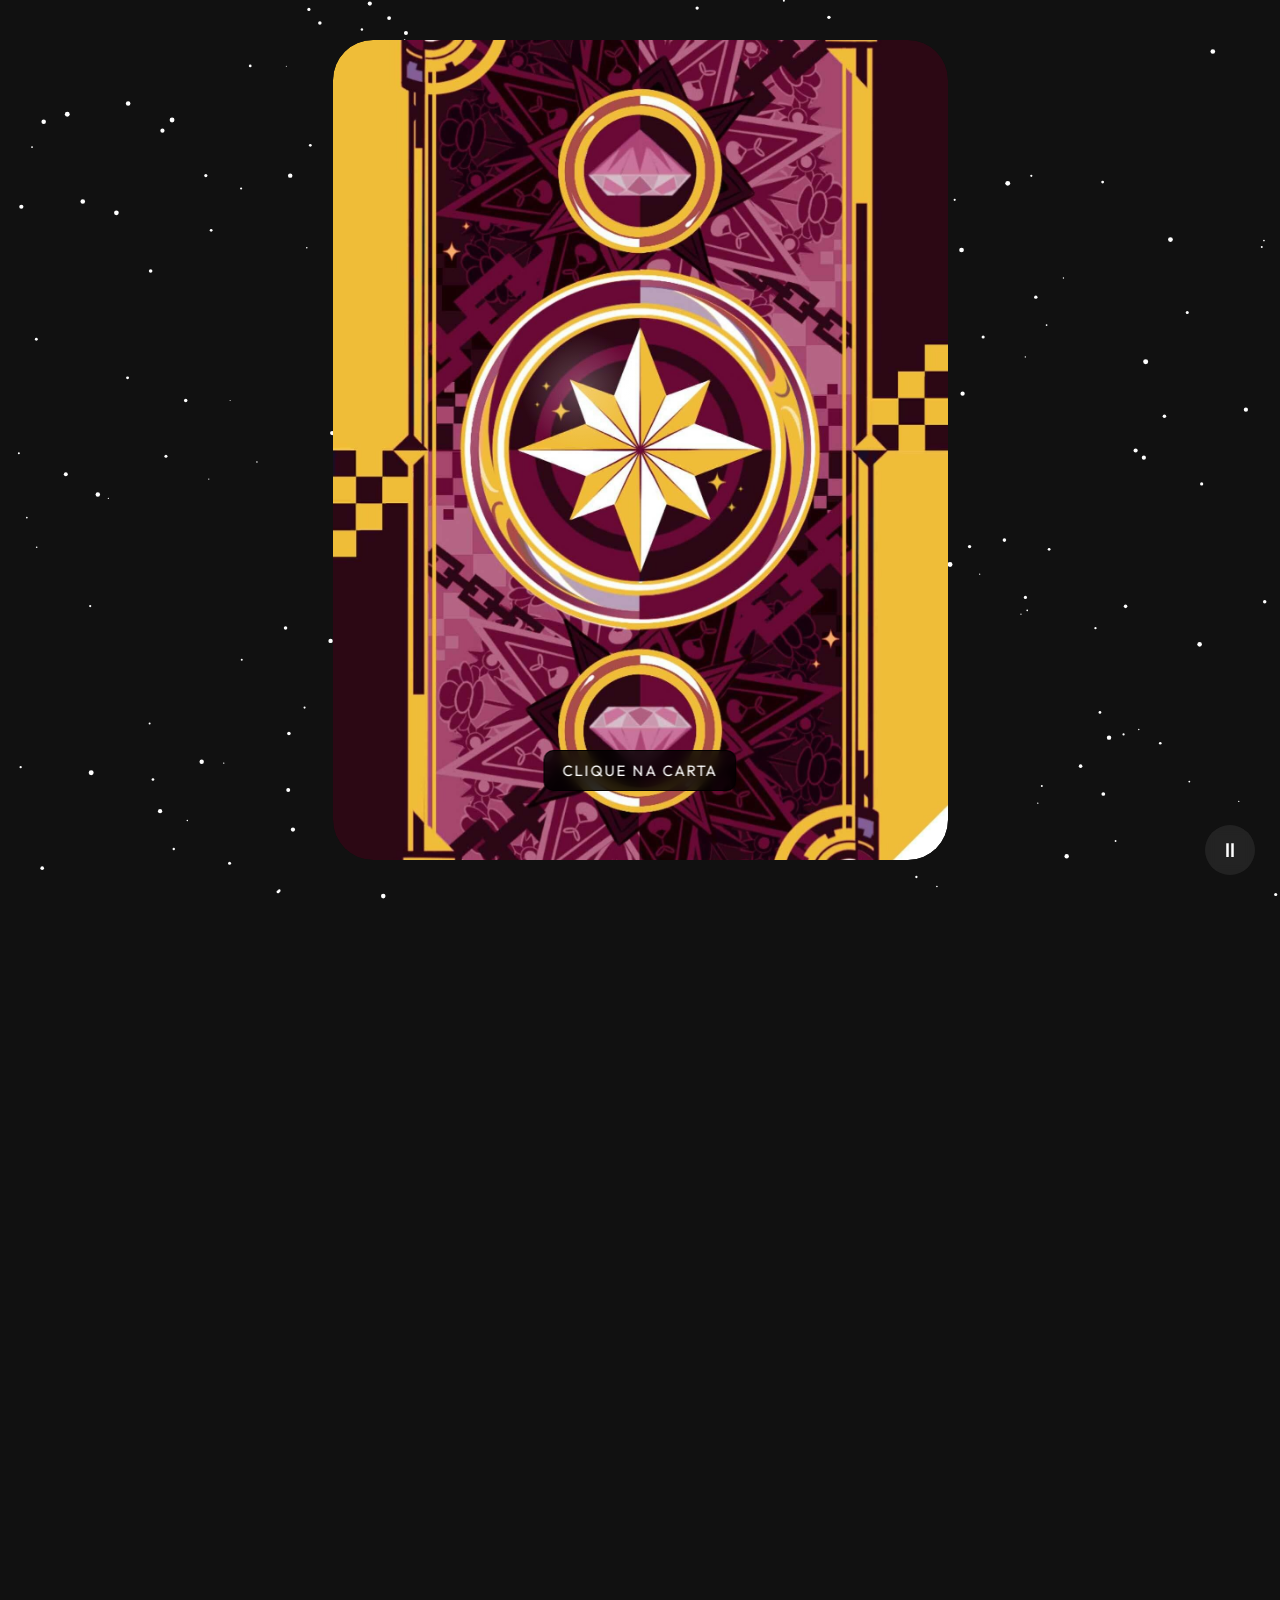
==== index.html @ a0a69025 "alteração de nome" ====
<!doctype html>
<html lang="pt-br">
  <head>
    <meta charset="UTF-8" />
    <meta name="viewport" content="width=device-width, initial-scale=1.0" />
    <title>Currículo Thayanne Stella</title>
    <link rel="stylesheet" href="style.css" />
    <link rel="preconnect" href="https://fonts.googleapis.com" />
    <link rel="preconnect" href="https://fonts.gstatic.com" crossorigin />
    <link
      href="https://fonts.googleapis.com/css2?family=Outfit:wght@100..900&display=swap"
      rel="stylesheet"
    />
    <link
      href="https://fonts.googleapis.com/css2?family=Staatliches&display=swap"
      rel="stylesheet"
    />
  </head>
  <body>

    <div class="click-hint">clique na carta</div>
<div class="card" id="card">
  <div class="card-inner">

    <!-- FRENTE -->
    <div class="card-front">
      <img src="frente.jpg" alt="Carta Amy">
    </div>

    <!-- VERSO -->
    <div class="card-back">
      <div class="container">
      <header>
        <h1>Thayanne Stella</h1>
        <img
          src="https://i.pinimg.com/736x/db/87/1e/db871e33557905e06d94a5ef85f89596.jpg"
          alt="Amy Rose"
        />
      </header>
      <hr />
      <main>
        <article class="coluna-1">
          <h2>DADOS PESSOAIS</h2>
          <p><strong>Nome:</strong> Thayanne Stella Barros Rodrigues</p>
          <p><strong>Data de Nascimento:</strong> 15/09/2003</p>
          <p><strong>Naturalidade:</strong> Rio de Janeiro, RJ - Brasil</p>
          <p><strong>Endereço: </strong>Rua do Cinema, 95 - Recife, PE</p>
          <p><strong>Contato: </strong> (81) 98570-3582 | (81) 98325-9490</p>
          <p><strong>E-mail: </strong> thayannes.rodrigues13@gmail.com</p>
          <h2>PERFIL PESSOAL</h2>
          <p>
            Sou um profissional dedicada e entusiasta, com uma paixão por
            alcançar resultados excepcionais em todas as minhas empreitadas.
            Estou pronta para contribuir de forma significativa em um ambiente
            dinâmico e desafiador, onde posso continuar aprendendo e crescendo
            profissionalmente.
          </p>
          <h2>HISTÓRICO DE TRABALHO</h2>
          <strong><p>Auxiliar de Administrativo</p></strong>
          <p><strong>EMPRESA: </strong>A.C DE BARROS</p>
          <p>(INÍCIO: 01/02/2022 || TÉRMINO: 01/02/2023)</p>
          <p>
            - Organização de arquivos, gerenciamento de agenda, verificação de
            notas fiscais, cálculo manual de ICM' s, emissão de notas fiscais.
          </p>
          <br />
          <strong><p>Operador de Telemarketing</p></strong>
          <p><strong>EMPRESA: </strong>CSU DIGITAL</p>
          <p>(INÍCIO: 03/08/2023 || TÉRMINO: 31/10/2025)</p>
          <p>
            - Atendimento ao Cliente, resolução de problemas, trabalho em
            equipe, suporte tecnico de chat.
          </p>
          <br />
          <strong><p>Assistente - Dados/BI</p></strong>
          <p><strong>EMPRESA: </strong>AMPLA</p>
          <p>(INÍCIO: 26/10/2025 || TÉRMINO: ABERTO)</p>
          <p>
            - Coleta de dados de diferentes fontes, organização e estruturação
            de bases de dados, tratamento e limpeza de dados para garantir
            qualidade das informações.
          </p>

          <h2>SOFT SKILLS</h2>
          <ul>
            <li>Resolução de Conflitos</li>
            <li>Excelentes Competências de Comunicação</li>
            <li>Forte Ética de Trabalho</li>
            <li>Grande Atenção aos Detalhes</li>
            <li>Organização</li>
            <li>Comunicação Assertiva</li>
            <li>Empatia</li>
            <li>Trabalho em Equipe</li>
          </ul>

          <h2>HARD SKILLS</h2>
          <ul>
            <li>Pacote Office (Intermediário)</li>
            <li>Inglês (Básico)</li>
            <li>Photoshop</li>
            <li>Design Grafico</li>
            <li>Desenvolvimento de Software</li>
          </ul>
        </article>

        <article class="coluna-2">
          <h2>FORMAÇÃO ANTERIOR</h2>
          <strong><p>Escola Monsenhor Manoel Marques</p></strong>
          <p>ENSINO MÉDIO COMPLETO</p>
          <p>2018 - 2020</p>

          <ul>
            <li>Líder do Grêmio Estudantil.</li>
            <li>Representante de Sala por 2 anos seguidos.</li>
          </ul>

          <h2>FORMAÇÃO ACADÊMICA</h2>
          <strong><p>Análise e Desenvolvimento de Sistemas</p></strong>
          <p>FACULDADE SENAC PERNAMBUCO</p>
          <p>2025 - EM ANDAMENTO ATÉ 2027</p>
          <p>
            <strong>Endereço: </strong> R. do Pombal, 57 - Santo Amaro, Recife -
            PE, 50100-170
          </p>

          <h2>CURSOS</h2>
          <strong><p>CEPRO - Centro de Educação Profissional</p></strong>
          <p>INFORMÁTICA</p>
          <p>DURAÇÃO DE 6 MESES</p>
          <ul>
            <li>Software</li>
            <li>Hardware</li>
            <li>Pacote Office Intermediario.</li>
          </ul>
          <br />
          <strong><p>Prepara Cursos</p></strong>
          <p>TÉCNICO DE AUXILIAR ADMINISTRATIVO</p>
          <p>DURAÇÃO DE 1 MÊS</p>
          <ul>
            <li>Gestão de Pessoas.</li>
            <li>Coordenação de Equipe.</li>
            <li>Desenvolvimento de Projetos.</li>
            <li>Finanças.</li>
            <li>Estatística.</li>
            <li>Economia.</li>
          </ul>
          <br />
          <strong><p>Rede Cidadã - START</p></strong>
          <p>DESENVOLVIMENTO FRONT-END</p>
          <p>DURAÇÃO DE 6 MESES (450 HORAS)</p>
          <ul>
            <li>Lógica de Programação.</li>
            <li>HTML e CSS.</li>
            <li>JavaScript.</li>
            <li>React.</li>
          </ul>

          <br />
          <strong><p>Escola Técnica Estadual Ginásio Pernambucano</p></strong>
          <p>DESENVOLVIMENTO DE SISTEMAS</p>
          <p>DURAÇÃO DE 1 ANO E 6 MESES</p>
          <ul>
            <li>Lógica de Programação.</li>
            <li>Design Thinking e CDU.</li>
            <li>Banco de Dados MYSQL.</li>
            <li>JavaScript.</li>
            <li>Python.</li>
          </ul>
        </article>
      </main>
          </div>

    </div>
  </div>
</div>

    <div class="sparkles"></div>

    <canvas id="stars"></canvas>
<div class="cursor-glow"></div>

<div id="player" style="display:none;"></div>

<button id="music-btn">⏸</button>

<script src="https://www.youtube.com/iframe_api"></script>

<script>
const canvas = document.getElementById("stars")
const ctx = canvas.getContext("2d")

canvas.width = window.innerWidth
canvas.height = window.innerHeight

let stars = []
let mouse = {x:0,y:0}

document.addEventListener("mousemove", e=>{
  mouse.x = e.clientX
  mouse.y = e.clientY

  const glow = document.querySelector(".cursor-glow")
  glow.style.left = mouse.x + "px"
  glow.style.top = mouse.y + "px"
})

class Star{
  constructor(){
    this.x = Math.random()*canvas.width
    this.y = Math.random()*canvas.height
    this.size = Math.random()*2+0.5
    this.speed = Math.random()*0.2+0.05
  }

  update(){
    this.y += this.speed

    const dx = this.x - mouse.x
    const dy = this.y - mouse.y
    const dist = Math.sqrt(dx*dx+dy*dy)

    if(dist < 120){
      this.x += dx*0.02
      this.y += dy*0.02
    }

    if(this.y > canvas.height){
      this.y = 0
      this.x = Math.random()*canvas.width
    }
  }

  draw(){
    ctx.beginPath()
    ctx.arc(this.x,this.y,this.size,0,Math.PI*2)
    ctx.fillStyle="white"
    ctx.fill()
  }
}

for(let i=0;i<180;i++){
  stars.push(new Star())
}

function animate(){
  ctx.clearRect(0,0,canvas.width,canvas.height)

  stars.forEach(star=>{
    star.update()
    star.draw()
  })

  requestAnimationFrame(animate)
}

animate()

window.addEventListener("resize",()=>{
  canvas.width = window.innerWidth
  canvas.height = window.innerHeight
})

const card = document.getElementById("card")
const hint = document.querySelector(".click-hint")

card.addEventListener("click", () => {
  card.classList.toggle("flip")
  hint.style.display = "none"
})

let player
let playing = true

function onYouTubeIframeAPIReady(){
  player = new YT.Player('player', {
    height: '0',
    width: '0',
    videoId: 'Cvqr4ASn7QQ',
    playerVars: {
      autoplay: 1,
      controls: 0,
      loop: 1,
      playlist: 'Cvqr4ASn7QQ'
    },
    events: {
      onReady: function(event){
        event.target.setVolume(10) // volume em 20%
      }
    }
  })
}

const btn = document.getElementById("music-btn")

btn.addEventListener("click", () => {

  if(playing){
    player.pauseVideo()
    btn.textContent = "▶"
  }else{
    player.playVideo()
    btn.textContent = "⏸"
  }

  playing = !playing
})

</script>
  </body>
</html>
---- style.css ----
*,
*::before,
*::after {
  box-sizing: border-box;
  margin: 0;
  padding: 0;
}

/* <uniquifier>: Use a unique and descriptive class name */
.outfit-uniquifier {
    font-family: "Outfit", sans-serif;
    font-optical-sizing: auto;
    font-weight: 400;
    font-style: normal;
}

.staatliches-regular {
  font-family: "Staatliches", sans-serif;
  font-weight: 400;
  font-style: normal;
}


body{
  display: flex;
  flex-direction: column;
  justify-content: center;
  align-items: center;
  padding: 25px;
  min-height: 100vh;

  background-color: #000000ee;
}


.container{
    background-color: #f8e7ef;
    width: 50%;
    padding: 3%;
    border-radius: 40px;
    box-shadow: rgba(0, 0, 0, 0.76) 0px 0px 10px;
    margin: 2%;
}

header{
    display: flex;
    justify-content: space-between;
    align-items: center;
    margin-bottom: 1%;
    padding: 2%;
}

main{
    display: flex;
    justify-content: center;
}

article{
    display: flex;
    flex-direction: column;
    width: 50%;
    margin: 2%;
}

p, li{
    font-family: "Outfit", sans-serif;

}

h1{
    font-family: "Staatliches", sans-serif;
    font-size: 95px;
    color: #6B0B31;
}

h2{
    font-family: "Outfit", sans-serif;
    color: #6B0B31;
    margin-top: 20px;
}

h3{
    font-family: "Outfit", sans-serif;
    color: #000000;
}

header img{
    width: 200px;
    height: 200px;
    border-radius: 100%;
}

  ul {
    list-style-type: none; /* Remove os pontos */
    padding: 0;           /* Opcional: remove o recuo esquerdo padrão */
    margin: 0;            /* Opcional: remove a margem padrão */
  }

  li::before {
    content: "- "; /* O traço e um espaço */
    margin-right: 5px; /* Espaço entre o traço e o texto */
  }

hr{
    border-top: 2px solid #6B0B31; /* Define espessura, tipo e cor */
border: none;
}

#stars{
  position: fixed;
  top:0;
  left:0;
  width:100%;
  height:100%;
  z-index:-1;
}

.cursor-glow{
  position: fixed;
  width:120px;
  height:120px;
  background: radial-gradient(circle, rgba(255,255,255,0.25), transparent 70%);
  border-radius:50%;
  pointer-events:none;
  transform:translate(-50%,-50%);
}
.card{
  width:50%;
  aspect-ratio: 3 / 4; 
  perspective: 2000px;
}

.card-inner{
  position:relative;
  width:100%;
  height:100%;
  transform-style: preserve-3d;
  transition: transform 1.1s cubic-bezier(.4,.2,.2,1);
}

.card.flip .card-inner{
  transform: rotateY(180deg);
}

.card-front,
.card-back{
  position:absolute;
  width:100%;
  height:100%;
  backface-visibility:hidden;
  border-radius:40px;
}

.card-front{
  overflow:hidden;
  cursor:pointer;
}

.card-front img{
  width:100%;
  height:100%;
  object-fit:cover;
  border-radius:40px;
}

.card-back{
  transform:rotateY(180deg);
  height:auto;
}

.card-back .container{
  width:100%;
}

.click-hint{
  position: fixed;
  top: calc(50% + 300px); /* posiciona abaixo da carta */
  left: 50%;
  transform: translateX(-50%);
  
  padding: 10px 18px;

  font-family: "Outfit", sans-serif;
  font-size: 15px;
  text-transform: uppercase;
  letter-spacing: 2px;

  color: rgb(255, 255, 255);

  background: rgba(0, 0, 0, 0.815);
  border: 1px solid rgba(0, 0, 0, 0.897);
  border-radius: 10px;

  backdrop-filter: blur(6px);

  animation: hintPulse 3s ease-in-out infinite;

  pointer-events: none;
  z-index: 9999;
}

@keyframes hintPulse{
  0%{opacity:0.10;}
  50%{opacity:0.90;}
  100%{opacity:0.10;}
}

#music-btn{
  position: fixed;
  bottom: 25px;
  right: 25px;

  width: 50px;
  height: 50px;

  border-radius: 50%;
  border: none;

  font-size: 20px;

  background: rgba(255,255,255,0.08);
  color: white;

  backdrop-filter: blur(6px);

  cursor: pointer;

  z-index: 9999;
}
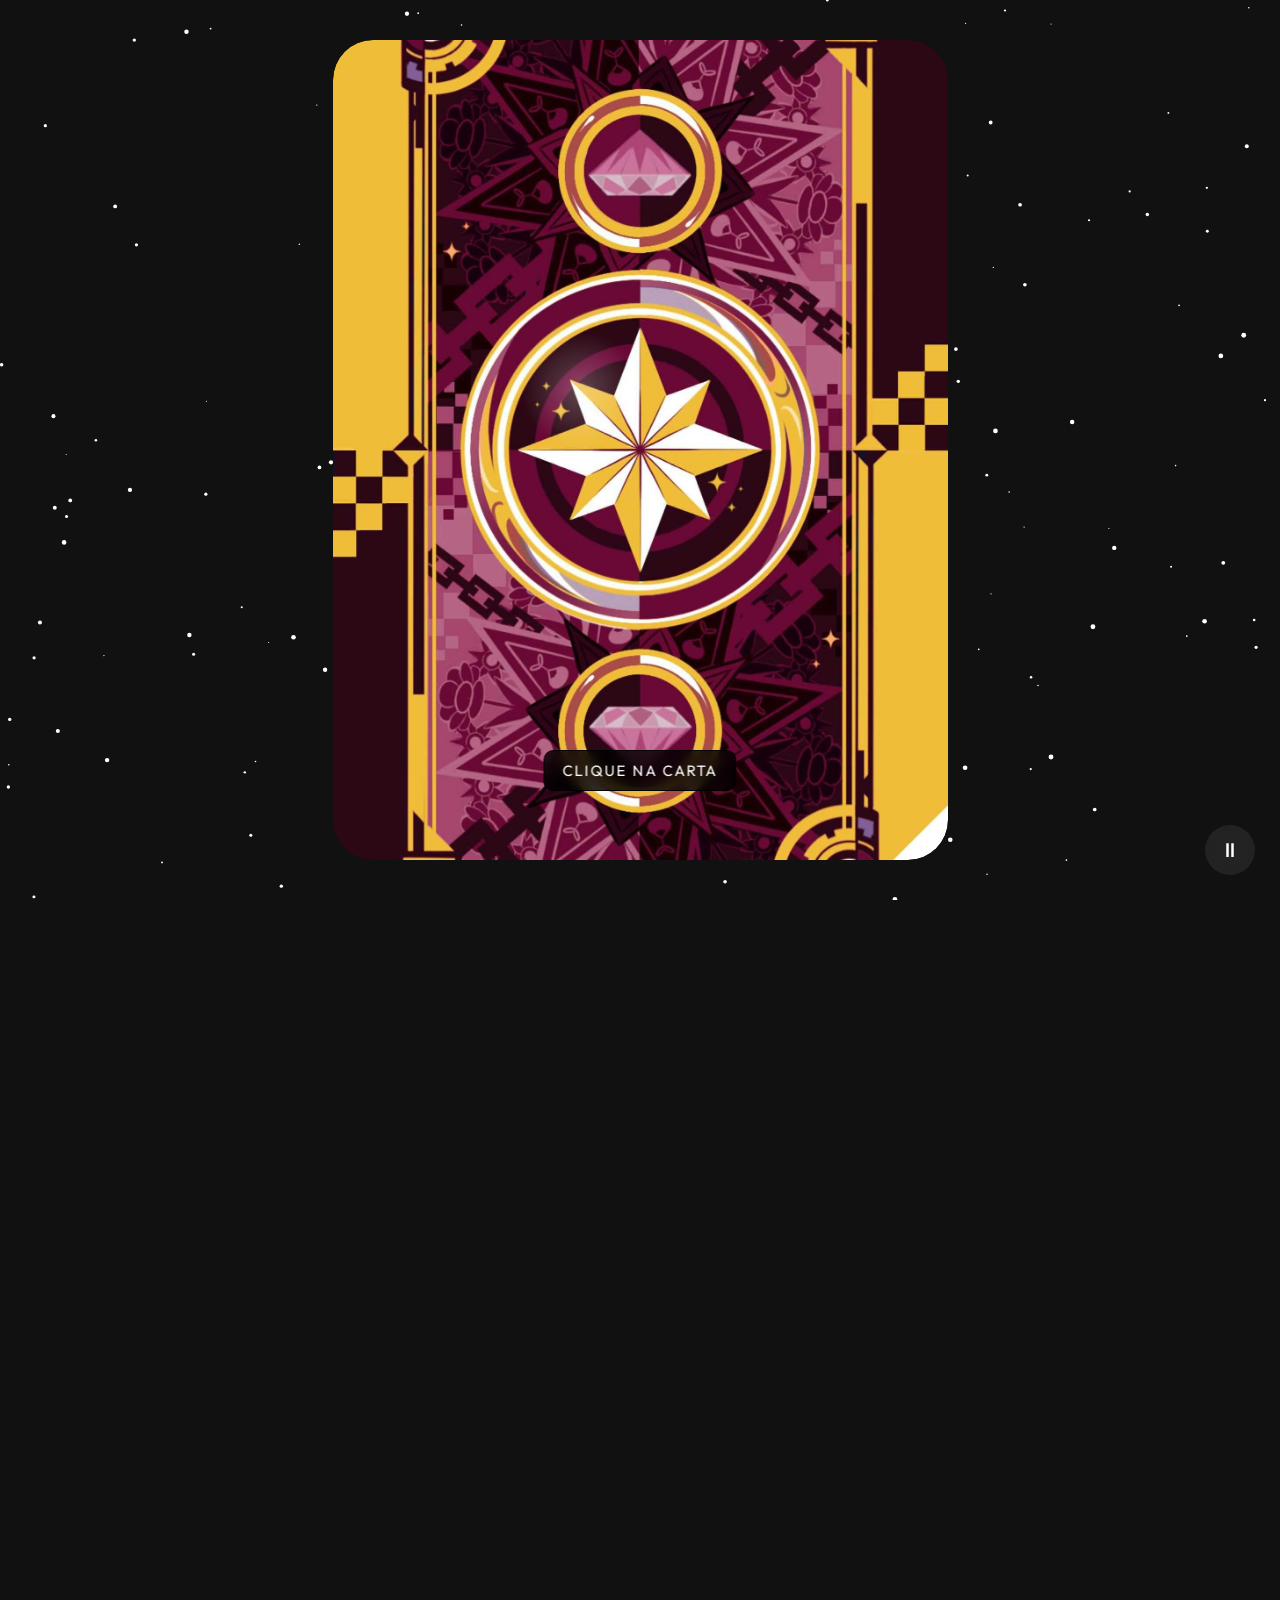
==== commit ff69b365: "icone" ====
--- a/index.html
+++ b/index.html
@@ -15,6 +15,7 @@
       href="https://fonts.googleapis.com/css2?family=Staatliches&display=swap"
       rel="stylesheet"
     />
+    <link rel="icon" type="image/x-icon" href="amy_head_logo_by_officialsassy_ddu4s5k-fullview.png">
   </head>
   <body>
 
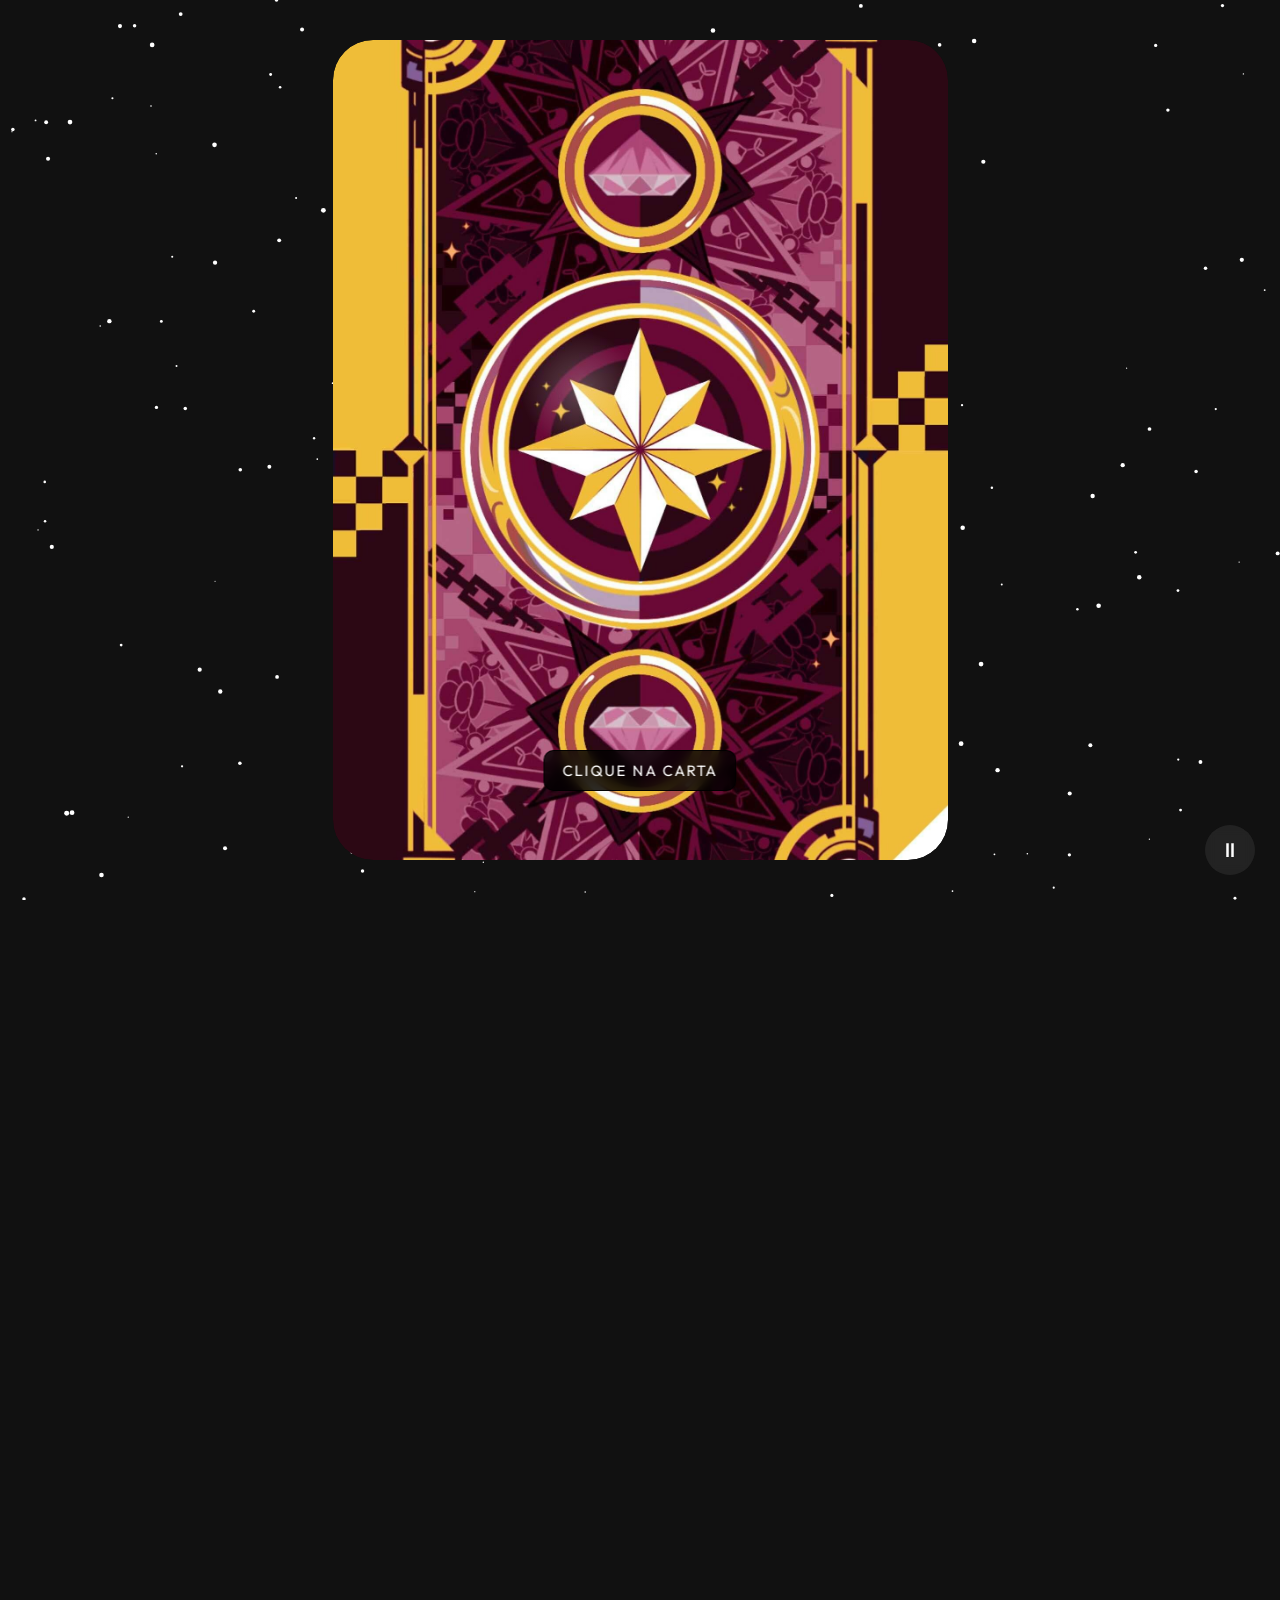
==== commit 0f9a7ddd: "ajuste de cog" ====
--- a/index.html
+++ b/index.html
@@ -15,297 +15,303 @@
       href="https://fonts.googleapis.com/css2?family=Staatliches&display=swap"
       rel="stylesheet"
     />
-    <link rel="icon" type="image/x-icon" href="amy_head_logo_by_officialsassy_ddu4s5k-fullview.png">
+    <link
+      rel="icon"
+      type="image/x-icon"
+      href="amy_head_logo_by_officialsassy_ddu4s5k-fullview.png"
+    />
   </head>
   <body>
-
     <div class="click-hint">clique na carta</div>
-<div class="card" id="card">
-  <div class="card-inner">
-
-    <!-- FRENTE -->
-    <div class="card-front">
-      <img src="frente.jpg" alt="Carta Amy">
+    <div class="card" id="card">
+      <div class="card-inner">
+        <!-- FRENTE -->
+        <div class="card-front">
+          <img src="frente.jpg" alt="Carta Amy" />
+        </div>
+
+        <!-- VERSO -->
+        <div class="card-back">
+          <div class="container">
+            <header>
+              <h1>Thayanne Stella</h1>
+              <img
+                src="https://i.pinimg.com/736x/db/87/1e/db871e33557905e06d94a5ef85f89596.jpg"
+                alt="Amy Rose"
+              />
+            </header>
+            <hr />
+            <main>
+              <article class="coluna-1">
+                <h2>DADOS PESSOAIS</h2>
+                <p><strong>Nome:</strong> Thayanne Stella Barros Rodrigues</p>
+                <p><strong>Data de Nascimento:</strong> 15/09/2003</p>
+                <p>
+                  <strong>Naturalidade:</strong> Rio de Janeiro, RJ - Brasil
+                </p>
+                <p><strong>Endereço: </strong>Rua do Cinema, 95 - Recife, PE</p>
+                <p>
+                  <strong>Contato: </strong> (81) 98570-3582 | (81) 98325-9490
+                </p>
+                <p><strong>E-mail: </strong> thayannes.rodrigues13@gmail.com</p>
+                <h2>PERFIL PESSOAL</h2>
+                <p>
+                  Sou um profissional dedicada e entusiasta, com uma paixão por
+                  alcançar resultados excepcionais em todas as minhas
+                  empreitadas. Estou pronta para contribuir de forma
+                  significativa em um ambiente dinâmico e desafiador, onde posso
+                  continuar aprendendo e crescendo profissionalmente.
+                </p>
+                <h2>HISTÓRICO DE TRABALHO</h2>
+                <strong><p>Auxiliar de Administrativo</p></strong>
+                <p><strong>EMPRESA: </strong>A.C DE BARROS</p>
+                <p>(INÍCIO: 01/02/2022 || TÉRMINO: 01/02/2023)</p>
+                <p>
+                  - Organização de arquivos, gerenciamento de agenda,
+                  verificação de notas fiscais, cálculo manual de ICM' s,
+                  emissão de notas fiscais.
+                </p>
+                <br />
+                <strong><p>Operador de Telemarketing</p></strong>
+                <p><strong>EMPRESA: </strong>CSU DIGITAL</p>
+                <p>(INÍCIO: 03/08/2023 || TÉRMINO: 31/10/2025)</p>
+                <p>
+                  - Atendimento ao Cliente, resolução de problemas, trabalho em
+                  equipe, suporte tecnico de chat.
+                </p>
+                <br />
+                <strong><p>Assistente - Dados/BI</p></strong>
+                <p><strong>EMPRESA: </strong>AMPLA</p>
+                <p>(INÍCIO: 26/10/2025 || TÉRMINO: ABERTO)</p>
+                <p>
+                  - Coleta de dados de diferentes fontes, organização e
+                  estruturação de bases de dados, tratamento e limpeza de dados
+                  para garantir qualidade das informações.
+                </p>
+
+                <h2>SOFT SKILLS</h2>
+                <ul>
+                  <li>Resolução de Conflitos</li>
+                  <li>Excelentes Competências de Comunicação</li>
+                  <li>Forte Ética de Trabalho</li>
+                  <li>Grande Atenção aos Detalhes</li>
+                  <li>Organização</li>
+                  <li>Comunicação Assertiva</li>
+                  <li>Empatia</li>
+                  <li>Trabalho em Equipe</li>
+                </ul>
+
+                <h2>HARD SKILLS</h2>
+                <ul>
+                  <li>Pacote Office (Intermediário)</li>
+                  <li>Inglês (Básico)</li>
+                  <li>Photoshop</li>
+                  <li>Design Grafico</li>
+                  <li>Desenvolvimento de Software</li>
+                </ul>
+              </article>
+
+              <article class="coluna-2">
+                <h2>FORMAÇÃO ANTERIOR</h2>
+                <strong><p>Escola Monsenhor Manoel Marques</p></strong>
+                <p>ENSINO MÉDIO COMPLETO</p>
+                <p>2018 - 2020</p>
+
+                <ul>
+                  <li>Líder do Grêmio Estudantil.</li>
+                  <li>Representante de Sala por 2 anos seguidos.</li>
+                </ul>
+
+                <h2>FORMAÇÃO ACADÊMICA</h2>
+                <strong><p>Análise e Desenvolvimento de Sistemas</p></strong>
+                <p>FACULDADE SENAC PERNAMBUCO</p>
+                <p>2025 - EM ANDAMENTO ATÉ 2027</p>
+                <p>
+                  <strong>Endereço: </strong> R. do Pombal, 57 - Santo Amaro,
+                  Recife - PE, 50100-170
+                </p>
+
+                <h2>CURSOS</h2>
+                <strong><p>CEPRO - Centro de Educação Profissional</p></strong>
+                <p>INFORMÁTICA</p>
+                <p>DURAÇÃO DE 6 MESES</p>
+                <ul>
+                  <li>Software</li>
+                  <li>Hardware</li>
+                  <li>Pacote Office Intermediario.</li>
+                </ul>
+                <br />
+                <strong><p>Prepara Cursos</p></strong>
+                <p>TÉCNICO DE AUXILIAR ADMINISTRATIVO</p>
+                <p>DURAÇÃO DE 1 MÊS</p>
+                <ul>
+                  <li>Gestão de Pessoas.</li>
+                  <li>Coordenação de Equipe.</li>
+                  <li>Desenvolvimento de Projetos.</li>
+                  <li>Finanças.</li>
+                  <li>Estatística.</li>
+                  <li>Economia.</li>
+                </ul>
+                <br />
+                <strong><p>Rede Cidadã - START</p></strong>
+                <p>DESENVOLVIMENTO FRONT-END</p>
+                <p>DURAÇÃO DE 6 MESES (450 HORAS)</p>
+                <ul>
+                  <li>Lógica de Programação.</li>
+                  <li>HTML e CSS.</li>
+                  <li>JavaScript.</li>
+                  <li>React.</li>
+                </ul>
+
+                <br />
+                <strong
+                  ><p>Escola Técnica Estadual Ginásio Pernambucano</p></strong
+                >
+                <p>DESENVOLVIMENTO DE SISTEMAS</p>
+                <p>DURAÇÃO DE 1 ANO E 6 MESES</p>
+                <ul>
+                  <li>Lógica de Programação.</li>
+                  <li>Design Thinking e CDU.</li>
+                  <li>Banco de Dados MYSQL.</li>
+                  <li>JavaScript.</li>
+                  <li>Python.</li>
+                </ul>
+              </article>
+            </main>
+          </div>
+        </div>
+      </div>
     </div>
 
-    <!-- VERSO -->
-    <div class="card-back">
-      <div class="container">
-      <header>
-        <h1>Thayanne Stella</h1>
-        <img
-          src="https://i.pinimg.com/736x/db/87/1e/db871e33557905e06d94a5ef85f89596.jpg"
-          alt="Amy Rose"
-        />
-      </header>
-      <hr />
-      <main>
-        <article class="coluna-1">
-          <h2>DADOS PESSOAIS</h2>
-          <p><strong>Nome:</strong> Thayanne Stella Barros Rodrigues</p>
-          <p><strong>Data de Nascimento:</strong> 15/09/2003</p>
-          <p><strong>Naturalidade:</strong> Rio de Janeiro, RJ - Brasil</p>
-          <p><strong>Endereço: </strong>Rua do Cinema, 95 - Recife, PE</p>
-          <p><strong>Contato: </strong> (81) 98570-3582 | (81) 98325-9490</p>
-          <p><strong>E-mail: </strong> thayannes.rodrigues13@gmail.com</p>
-          <h2>PERFIL PESSOAL</h2>
-          <p>
-            Sou um profissional dedicada e entusiasta, com uma paixão por
-            alcançar resultados excepcionais em todas as minhas empreitadas.
-            Estou pronta para contribuir de forma significativa em um ambiente
-            dinâmico e desafiador, onde posso continuar aprendendo e crescendo
-            profissionalmente.
-          </p>
-          <h2>HISTÓRICO DE TRABALHO</h2>
-          <strong><p>Auxiliar de Administrativo</p></strong>
-          <p><strong>EMPRESA: </strong>A.C DE BARROS</p>
-          <p>(INÍCIO: 01/02/2022 || TÉRMINO: 01/02/2023)</p>
-          <p>
-            - Organização de arquivos, gerenciamento de agenda, verificação de
-            notas fiscais, cálculo manual de ICM' s, emissão de notas fiscais.
-          </p>
-          <br />
-          <strong><p>Operador de Telemarketing</p></strong>
-          <p><strong>EMPRESA: </strong>CSU DIGITAL</p>
-          <p>(INÍCIO: 03/08/2023 || TÉRMINO: 31/10/2025)</p>
-          <p>
-            - Atendimento ao Cliente, resolução de problemas, trabalho em
-            equipe, suporte tecnico de chat.
-          </p>
-          <br />
-          <strong><p>Assistente - Dados/BI</p></strong>
-          <p><strong>EMPRESA: </strong>AMPLA</p>
-          <p>(INÍCIO: 26/10/2025 || TÉRMINO: ABERTO)</p>
-          <p>
-            - Coleta de dados de diferentes fontes, organização e estruturação
-            de bases de dados, tratamento e limpeza de dados para garantir
-            qualidade das informações.
-          </p>
-
-          <h2>SOFT SKILLS</h2>
-          <ul>
-            <li>Resolução de Conflitos</li>
-            <li>Excelentes Competências de Comunicação</li>
-            <li>Forte Ética de Trabalho</li>
-            <li>Grande Atenção aos Detalhes</li>
-            <li>Organização</li>
-            <li>Comunicação Assertiva</li>
-            <li>Empatia</li>
-            <li>Trabalho em Equipe</li>
-          </ul>
-
-          <h2>HARD SKILLS</h2>
-          <ul>
-            <li>Pacote Office (Intermediário)</li>
-            <li>Inglês (Básico)</li>
-            <li>Photoshop</li>
-            <li>Design Grafico</li>
-            <li>Desenvolvimento de Software</li>
-          </ul>
-        </article>
-
-        <article class="coluna-2">
-          <h2>FORMAÇÃO ANTERIOR</h2>
-          <strong><p>Escola Monsenhor Manoel Marques</p></strong>
-          <p>ENSINO MÉDIO COMPLETO</p>
-          <p>2018 - 2020</p>
-
-          <ul>
-            <li>Líder do Grêmio Estudantil.</li>
-            <li>Representante de Sala por 2 anos seguidos.</li>
-          </ul>
-
-          <h2>FORMAÇÃO ACADÊMICA</h2>
-          <strong><p>Análise e Desenvolvimento de Sistemas</p></strong>
-          <p>FACULDADE SENAC PERNAMBUCO</p>
-          <p>2025 - EM ANDAMENTO ATÉ 2027</p>
-          <p>
-            <strong>Endereço: </strong> R. do Pombal, 57 - Santo Amaro, Recife -
-            PE, 50100-170
-          </p>
-
-          <h2>CURSOS</h2>
-          <strong><p>CEPRO - Centro de Educação Profissional</p></strong>
-          <p>INFORMÁTICA</p>
-          <p>DURAÇÃO DE 6 MESES</p>
-          <ul>
-            <li>Software</li>
-            <li>Hardware</li>
-            <li>Pacote Office Intermediario.</li>
-          </ul>
-          <br />
-          <strong><p>Prepara Cursos</p></strong>
-          <p>TÉCNICO DE AUXILIAR ADMINISTRATIVO</p>
-          <p>DURAÇÃO DE 1 MÊS</p>
-          <ul>
-            <li>Gestão de Pessoas.</li>
-            <li>Coordenação de Equipe.</li>
-            <li>Desenvolvimento de Projetos.</li>
-            <li>Finanças.</li>
-            <li>Estatística.</li>
-            <li>Economia.</li>
-          </ul>
-          <br />
-          <strong><p>Rede Cidadã - START</p></strong>
-          <p>DESENVOLVIMENTO FRONT-END</p>
-          <p>DURAÇÃO DE 6 MESES (450 HORAS)</p>
-          <ul>
-            <li>Lógica de Programação.</li>
-            <li>HTML e CSS.</li>
-            <li>JavaScript.</li>
-            <li>React.</li>
-          </ul>
-
-          <br />
-          <strong><p>Escola Técnica Estadual Ginásio Pernambucano</p></strong>
-          <p>DESENVOLVIMENTO DE SISTEMAS</p>
-          <p>DURAÇÃO DE 1 ANO E 6 MESES</p>
-          <ul>
-            <li>Lógica de Programação.</li>
-            <li>Design Thinking e CDU.</li>
-            <li>Banco de Dados MYSQL.</li>
-            <li>JavaScript.</li>
-            <li>Python.</li>
-          </ul>
-        </article>
-      </main>
-          </div>
-
-    </div>
-  </div>
-</div>
-
     <div class="sparkles"></div>
 
     <canvas id="stars"></canvas>
-<div class="cursor-glow"></div>
-
-<div id="player" style="display:none;"></div>
-
-<button id="music-btn">⏸</button>
-
-<script src="https://www.youtube.com/iframe_api"></script>
-
-<script>
-const canvas = document.getElementById("stars")
-const ctx = canvas.getContext("2d")
-
-canvas.width = window.innerWidth
-canvas.height = window.innerHeight
-
-let stars = []
-let mouse = {x:0,y:0}
-
-document.addEventListener("mousemove", e=>{
-  mouse.x = e.clientX
-  mouse.y = e.clientY
-
-  const glow = document.querySelector(".cursor-glow")
-  glow.style.left = mouse.x + "px"
-  glow.style.top = mouse.y + "px"
-})
-
-class Star{
-  constructor(){
-    this.x = Math.random()*canvas.width
-    this.y = Math.random()*canvas.height
-    this.size = Math.random()*2+0.5
-    this.speed = Math.random()*0.2+0.05
-  }
-
-  update(){
-    this.y += this.speed
-
-    const dx = this.x - mouse.x
-    const dy = this.y - mouse.y
-    const dist = Math.sqrt(dx*dx+dy*dy)
-
-    if(dist < 120){
-      this.x += dx*0.02
-      this.y += dy*0.02
-    }
-
-    if(this.y > canvas.height){
-      this.y = 0
-      this.x = Math.random()*canvas.width
-    }
-  }
-
-  draw(){
-    ctx.beginPath()
-    ctx.arc(this.x,this.y,this.size,0,Math.PI*2)
-    ctx.fillStyle="white"
-    ctx.fill()
-  }
-}
-
-for(let i=0;i<180;i++){
-  stars.push(new Star())
-}
-
-function animate(){
-  ctx.clearRect(0,0,canvas.width,canvas.height)
-
-  stars.forEach(star=>{
-    star.update()
-    star.draw()
-  })
-
-  requestAnimationFrame(animate)
-}
-
-animate()
-
-window.addEventListener("resize",()=>{
-  canvas.width = window.innerWidth
-  canvas.height = window.innerHeight
-})
-
-const card = document.getElementById("card")
-const hint = document.querySelector(".click-hint")
-
-card.addEventListener("click", () => {
-  card.classList.toggle("flip")
-  hint.style.display = "none"
-})
-
-let player
-let playing = true
-
-function onYouTubeIframeAPIReady(){
-  player = new YT.Player('player', {
-    height: '0',
-    width: '0',
-    videoId: 'Cvqr4ASn7QQ',
-    playerVars: {
-      autoplay: 1,
-      controls: 0,
-      loop: 1,
-      playlist: 'Cvqr4ASn7QQ'
-    },
-    events: {
-      onReady: function(event){
-        event.target.setVolume(10) // volume em 20%
+    <div class="cursor-glow"></div>
+
+    <div id="player" style="display: none"></div>
+
+    <button id="music-btn">⏸</button>
+
+    <script src="https://www.youtube.com/iframe_api"></script>
+
+    <script>
+      const canvas = document.getElementById("stars");
+      const ctx = canvas.getContext("2d");
+
+      canvas.width = window.innerWidth;
+      canvas.height = window.innerHeight;
+
+      let stars = [];
+      let mouse = { x: 0, y: 0 };
+
+      document.addEventListener("mousemove", (e) => {
+        mouse.x = e.clientX;
+        mouse.y = e.clientY;
+
+        const glow = document.querySelector(".cursor-glow");
+        glow.style.left = mouse.x + "px";
+        glow.style.top = mouse.y + "px";
+      });
+
+      class Star {
+        constructor() {
+          this.x = Math.random() * canvas.width;
+          this.y = Math.random() * canvas.height;
+          this.size = Math.random() * 2 + 0.5;
+          this.speed = Math.random() * 0.2 + 0.05;
+        }
+
+        update() {
+          this.y += this.speed;
+
+          const dx = this.x - mouse.x;
+          const dy = this.y - mouse.y;
+          const dist = Math.sqrt(dx * dx + dy * dy);
+
+          if (dist < 120) {
+            this.x += dx * 0.02;
+            this.y += dy * 0.02;
+          }
+
+          if (this.y > canvas.height) {
+            this.y = 0;
+            this.x = Math.random() * canvas.width;
+          }
+        }
+
+        draw() {
+          ctx.beginPath();
+          ctx.arc(this.x, this.y, this.size, 0, Math.PI * 2);
+          ctx.fillStyle = "white";
+          ctx.fill();
+        }
       }
-    }
-  })
-}
-
-const btn = document.getElementById("music-btn")
-
-btn.addEventListener("click", () => {
-
-  if(playing){
-    player.pauseVideo()
-    btn.textContent = "▶"
-  }else{
-    player.playVideo()
-    btn.textContent = "⏸"
-  }
-
-  playing = !playing
-})
-
-</script>
+
+      for (let i = 0; i < 180; i++) {
+        stars.push(new Star());
+      }
+
+      function animate() {
+        ctx.clearRect(0, 0, canvas.width, canvas.height);
+
+        stars.forEach((star) => {
+          star.update();
+          star.draw();
+        });
+
+        requestAnimationFrame(animate);
+      }
+
+      animate();
+
+      window.addEventListener("resize", () => {
+        canvas.width = window.innerWidth;
+        canvas.height = window.innerHeight;
+      });
+
+      const card = document.getElementById("card");
+      const hint = document.querySelector(".click-hint");
+
+      card.addEventListener("click", () => {
+        card.classList.toggle("flip");
+        hint.style.display = "none";
+      });
+
+      let player;
+      let playing = true;
+
+      function onYouTubeIframeAPIReady() {
+        player = new YT.Player("player", {
+          height: "0",
+          width: "0",
+          videoId: "Cvqr4ASn7QQ",
+          playerVars: {
+            autoplay: 1,
+            controls: 0,
+            loop: 1,
+            playlist: "Cvqr4ASn7QQ",
+          },
+          events: {
+            onReady: function (event) {
+              event.target.setVolume(10); // volume em 20%
+            },
+          },
+        });
+      }
+
+      const btn = document.getElementById("music-btn");
+
+      btn.addEventListener("click", () => {
+        if (playing) {
+          player.pauseVideo();
+          btn.textContent = "▶";
+        } else {
+          player.playVideo();
+          btn.textContent = "⏸";
+        }
+
+        playing = !playing;
+      });
+    </script>
   </body>
 </html>
--- a/style.css
+++ b/style.css
@@ -8,10 +8,10 @@
 
 /* <uniquifier>: Use a unique and descriptive class name */
 .outfit-uniquifier {
-    font-family: "Outfit", sans-serif;
-    font-optical-sizing: auto;
-    font-weight: 400;
-    font-style: normal;
+  font-family: "Outfit", sans-serif;
+  font-optical-sizing: auto;
+  font-weight: 400;
+  font-style: normal;
 }
 
 .staatliches-regular {
@@ -20,8 +20,7 @@
   font-style: normal;
 }
 
-
-body{
+body {
   display: flex;
   flex-direction: column;
   justify-content: center;
@@ -32,152 +31,155 @@
   background-color: #000000ee;
 }
 
-
-.container{
-    background-color: #f8e7ef;
-    width: 50%;
-    padding: 3%;
-    border-radius: 40px;
-    box-shadow: rgba(0, 0, 0, 0.76) 0px 0px 10px;
-    margin: 2%;
-}
-
-header{
-    display: flex;
-    justify-content: space-between;
-    align-items: center;
-    margin-bottom: 1%;
-    padding: 2%;
-}
-
-main{
-    display: flex;
-    justify-content: center;
-}
-
-article{
-    display: flex;
-    flex-direction: column;
-    width: 50%;
-    margin: 2%;
-}
-
-p, li{
-    font-family: "Outfit", sans-serif;
-
-}
-
-h1{
-    font-family: "Staatliches", sans-serif;
-    font-size: 95px;
-    color: #6B0B31;
-}
-
-h2{
-    font-family: "Outfit", sans-serif;
-    color: #6B0B31;
-    margin-top: 20px;
-}
-
-h3{
-    font-family: "Outfit", sans-serif;
-    color: #000000;
-}
-
-header img{
-    width: 200px;
-    height: 200px;
-    border-radius: 100%;
-}
-
-  ul {
-    list-style-type: none; /* Remove os pontos */
-    padding: 0;           /* Opcional: remove o recuo esquerdo padrão */
-    margin: 0;            /* Opcional: remove a margem padrão */
-  }
-
-  li::before {
-    content: "- "; /* O traço e um espaço */
-    margin-right: 5px; /* Espaço entre o traço e o texto */
-  }
-
-hr{
-    border-top: 2px solid #6B0B31; /* Define espessura, tipo e cor */
-border: none;
-}
-
-#stars{
-  position: fixed;
-  top:0;
-  left:0;
-  width:100%;
-  height:100%;
-  z-index:-1;
-}
-
-.cursor-glow{
-  position: fixed;
-  width:120px;
-  height:120px;
-  background: radial-gradient(circle, rgba(255,255,255,0.25), transparent 70%);
-  border-radius:50%;
-  pointer-events:none;
-  transform:translate(-50%,-50%);
-}
-.card{
-  width:50%;
-  aspect-ratio: 3 / 4; 
+.container {
+  background-color: #f8e7ef;
+  width: 50%;
+  padding: 3%;
+  border-radius: 40px;
+  box-shadow: rgba(0, 0, 0, 0.76) 0px 0px 10px;
+  margin: 2%;
+}
+
+header {
+  display: flex;
+  justify-content: space-between;
+  align-items: center;
+  margin-bottom: 1%;
+  padding: 2%;
+}
+
+main {
+  display: flex;
+  justify-content: center;
+}
+
+article {
+  display: flex;
+  flex-direction: column;
+  width: 50%;
+  margin: 2%;
+}
+
+p,
+li {
+  font-family: "Outfit", sans-serif;
+}
+
+h1 {
+  font-family: "Staatliches", sans-serif;
+  font-size: 95px;
+  color: #6b0b31;
+}
+
+h2 {
+  font-family: "Outfit", sans-serif;
+  color: #6b0b31;
+  margin-top: 20px;
+}
+
+h3 {
+  font-family: "Outfit", sans-serif;
+  color: #000000;
+}
+
+header img {
+  width: 200px;
+  height: 200px;
+  border-radius: 100%;
+}
+
+ul {
+  list-style-type: none; /* Remove os pontos */
+  padding: 0; /* Opcional: remove o recuo esquerdo padrão */
+  margin: 0; /* Opcional: remove a margem padrão */
+}
+
+li::before {
+  content: "- "; /* O traço e um espaço */
+  margin-right: 5px; /* Espaço entre o traço e o texto */
+}
+
+hr {
+  border-top: 2px solid #6b0b31; /* Define espessura, tipo e cor */
+  border: none;
+}
+
+#stars {
+  position: fixed;
+  top: 0;
+  left: 0;
+  width: 100%;
+  height: 100%;
+  z-index: -1;
+}
+
+.cursor-glow {
+  position: fixed;
+  width: 120px;
+  height: 120px;
+  background: radial-gradient(
+    circle,
+    rgba(255, 255, 255, 0.25),
+    transparent 70%
+  );
+  border-radius: 50%;
+  pointer-events: none;
+  transform: translate(-50%, -50%);
+}
+.card {
+  width: 50%;
+  aspect-ratio: 3 / 4;
   perspective: 2000px;
 }
 
-.card-inner{
-  position:relative;
-  width:100%;
-  height:100%;
+.card-inner {
+  position: relative;
+  width: 100%;
+  height: 100%;
   transform-style: preserve-3d;
-  transition: transform 1.1s cubic-bezier(.4,.2,.2,1);
-}
-
-.card.flip .card-inner{
+  transition: transform 1.1s cubic-bezier(0.4, 0.2, 0.2, 1);
+}
+
+.card.flip .card-inner {
   transform: rotateY(180deg);
 }
 
 .card-front,
-.card-back{
-  position:absolute;
-  width:100%;
-  height:100%;
-  backface-visibility:hidden;
-  border-radius:40px;
-}
-
-.card-front{
-  overflow:hidden;
-  cursor:pointer;
-}
-
-.card-front img{
-  width:100%;
-  height:100%;
-  object-fit:cover;
-  border-radius:40px;
-}
-
-.card-back{
-  transform:rotateY(180deg);
-  height:auto;
-}
-
-.card-back .container{
-  width:100%;
-}
-
-.click-hint{
+.card-back {
+  position: absolute;
+  width: 100%;
+  height: 100%;
+  backface-visibility: hidden;
+  border-radius: 40px;
+}
+
+.card-front {
+  overflow: hidden;
+  cursor: pointer;
+}
+
+.card-front img {
+  width: 100%;
+  height: 100%;
+  object-fit: cover;
+  border-radius: 40px;
+}
+
+.card-back {
+  transform: rotateY(180deg);
+  height: auto;
+}
+
+.card-back .container {
+  width: 100%;
+}
+
+.click-hint {
   position: fixed;
   top: calc(50% + 300px); /* posiciona abaixo da carta */
   left: 50%;
   transform: translateX(-50%);
-  
+
   padding: 10px 18px;
 
   font-family: "Outfit", sans-serif;
@@ -199,13 +201,19 @@
   z-index: 9999;
 }
 
-@keyframes hintPulse{
-  0%{opacity:0.10;}
-  50%{opacity:0.90;}
-  100%{opacity:0.10;}
-}
-
-#music-btn{
+@keyframes hintPulse {
+  0% {
+    opacity: 0.1;
+  }
+  50% {
+    opacity: 0.9;
+  }
+  100% {
+    opacity: 0.1;
+  }
+}
+
+#music-btn {
   position: fixed;
   bottom: 25px;
   right: 25px;
@@ -218,7 +226,7 @@
 
   font-size: 20px;
 
-  background: rgba(255,255,255,0.08);
+  background: rgba(255, 255, 255, 0.08);
   color: white;
 
   backdrop-filter: blur(6px);
@@ -226,4 +234,4 @@
   cursor: pointer;
 
   z-index: 9999;
-}+}
